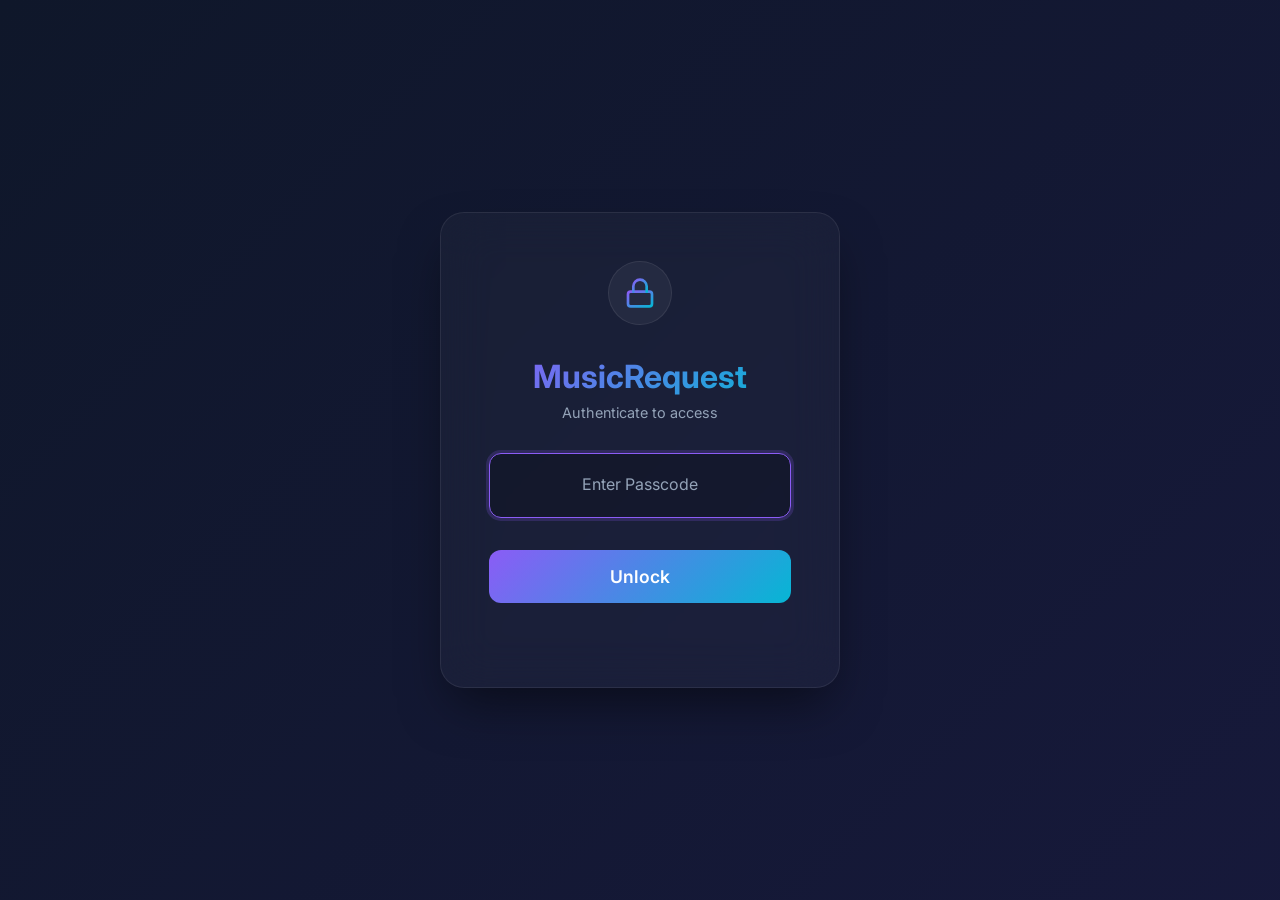
==== app/templates/login.html @ 550e18dd "making sure stuff actually got committed. gotta make sure I can revert if I need to." ====
<!DOCTYPE html>
<html lang="en">
<head>
    <meta charset="UTF-8">
    <meta name="viewport" content="width=device-width, initial-scale=1.0">
    <title>MusicRequest - Login</title>
    <link href="https://fonts.googleapis.com/css2?family=Inter:wght@400;500;600;700&family=JetBrains+Mono&display=swap" rel="stylesheet">
    <style>
        :root {
            --bg-dark: #09090b;
            --gradient-bg: linear-gradient(135deg, #0f172a 0%, #1e1b4b 100%);
            --glass-bg: rgba(255, 255, 255, 0.03);
            --glass-border: rgba(255, 255, 255, 0.08);
            --text-main: #f8fafc;
            --text-muted: #94a3b8;
            --accent-start: #8b5cf6;
            --accent-end: #06b6d4;
            --error: #ef4444;
        }

        * {
            box-sizing: border-box;
            margin: 0;
            padding: 0;
        }

        body {
            font-family: 'Inter', sans-serif;
            background: var(--gradient-bg);
            background-size: 200% 200%;
            animation: gradientMove 15s ease infinite;
            color: var(--text-main);
            min-height: 100vh;
            display: flex;
            align-items: center;
            justify-content: center;
            overflow: hidden;
        }

        @keyframes gradientMove {
            0% { background-position: 0% 50%; }
            50% { background-position: 100% 50%; }
            100% { background-position: 0% 50%; }
        }

        .login-card {
            background: var(--glass-bg);
            backdrop-filter: blur(24px);
            -webkit-backdrop-filter: blur(24px);
            border: 1px solid var(--glass-border);
            border-radius: 24px;
            padding: 3rem;
            width: 100%;
            max-width: 400px;
            text-align: center;
            box-shadow: 0 25px 50px -12px rgba(0, 0, 0, 0.5);
            transition: transform 0.3s ease;
        }

        .app-title {
            font-size: 2rem;
            font-weight: 700;
            margin-bottom: 0.5rem;
            background: linear-gradient(135deg, var(--accent-start), var(--accent-end));
            -webkit-background-clip: text;
            -webkit-text-fill-color: transparent;
            background-clip: text;
        }

        .icon-container {
            margin: 0 auto 2rem;
            width: 64px;
            height: 64px;
            border-radius: 50%;
            background: rgba(255,255,255,0.05);
            display: flex;
            align-items: center;
            justify-content: center;
            border: 1px solid var(--glass-border);
        }

        .icon-container svg {
            width: 32px;
            height: 32px;
            stroke: url(#accent-grad);
        }

        .input-group {
            margin-bottom: 2rem;
            position: relative;
        }

        .passcode-input {
            width: 100%;
            background: rgba(0, 0, 0, 0.2);
            border: 1px solid var(--glass-border);
            border-radius: 12px;
            padding: 1rem;
            font-size: 1.5rem;
            font-family: 'JetBrains Mono', monospace;
            color: var(--text-main);
            text-align: center;
            letter-spacing: 0.5rem;
            outline: none;
            transition: all 0.3s ease;
        }

        .passcode-input:focus {
            border-color: var(--accent-start);
            box-shadow: 0 0 0 3px rgba(139, 92, 246, 0.2);
        }

        .passcode-input::placeholder {
            color: var(--text-muted);
            letter-spacing: normal;
            font-size: 1rem;
            font-family: 'Inter', sans-serif;
            transform: translateY(-4px);
            display: inline-block;
        }

        .btn-submit {
            width: 100%;
            padding: 1rem;
            border: none;
            border-radius: 12px;
            background: linear-gradient(135deg, var(--accent-start), var(--accent-end));
            color: white;
            font-size: 1.1rem;
            font-weight: 600;
            cursor: pointer;
            transition: opacity 0.3s, transform 0.1s;
            font-family: 'Inter', sans-serif;
        }

        .btn-submit:hover {
            opacity: 0.9;
        }

        .btn-submit:active {
            transform: scale(0.98);
        }

        .error-message {
            color: var(--error);
            font-size: 0.9rem;
            margin-top: 1rem;
            min-height: 20px;
            opacity: 0;
            transition: opacity 0.3s;
        }

        .shake {
            animation: shake 0.4s cubic-bezier(0.36, 0.07, 0.19, 0.97) both;
        }

        @keyframes shake {
            10%, 90% { transform: translate3d(-1px, 0, 0); }
            20%, 80% { transform: translate3d(2px, 0, 0); }
            30%, 50%, 70% { transform: translate3d(-4px, 0, 0); }
            40%, 60% { transform: translate3d(4px, 0, 0); }
        }
    </style>
</head>
<body>

    <svg width="0" height="0">
        <defs>
            <linearGradient id="accent-grad" x1="0%" y1="0%" x2="100%" y2="100%">
                <stop offset="0%" stop-color="#8b5cf6" />
                <stop offset="100%" stop-color="#06b6d4" />
            </linearGradient>
        </defs>
    </svg>

    <div class="login-card" id="login-card">
        <div class="icon-container">
            <svg viewBox="0 0 24 24" fill="none" stroke-width="2" stroke-linecap="round" stroke-linejoin="round">
                <rect x="3" y="11" width="18" height="11" rx="2" ry="2"></rect>
                <path d="M7 11V7a5 5 0 0 1 10 0v4"></path>
            </svg>
        </div>
        <h1 class="app-title">MusicRequest</h1>
        <p style="color: var(--text-muted); margin-bottom: 2rem; font-size: 0.9rem;">Authenticate to access</p>
        
        <form id="login-form">
            <div class="input-group">
                <input type="password" id="passcode-input" class="passcode-input" placeholder="Enter Passcode" autocomplete="off" autofocus>
            </div>
            <button type="submit" class="btn-submit">Unlock</button>
            <div id="error-message" class="error-message">Invalid passcode</div>
        </form>
    </div>

    <script>
        document.addEventListener('DOMContentLoaded', () => {
            const form = document.getElementById('login-form');
            const input = document.getElementById('passcode-input');
            const errorMessage = document.getElementById('error-message');
            const card = document.getElementById('login-card');

            form.addEventListener('submit', async (e) => {
                e.preventDefault();
                const passcode = input.value;
                if (!passcode) return;

                try {
                    const response = await fetch('/api/auth', {
                        method: 'POST',
                        headers: {
                            'Content-Type': 'application/json'
                        },
                        body: JSON.stringify({ passcode })
                    });

                    if (response.ok) {
                        window.location.reload();
                    } else {
                        showError();
                    }
                } catch (err) {
                    showError();
                }
            });

            function showError() {
                errorMessage.style.opacity = '1';
                card.classList.remove('shake');
                void card.offsetWidth; // trigger reflow
                card.classList.add('shake');
                input.value = '';
                input.focus();
                
                setTimeout(() => {
                    card.classList.remove('shake');
                }, 400);
            }

            input.addEventListener('input', () => {
                errorMessage.style.opacity = '0';
            });
        });
    </script>
</body>
</html>
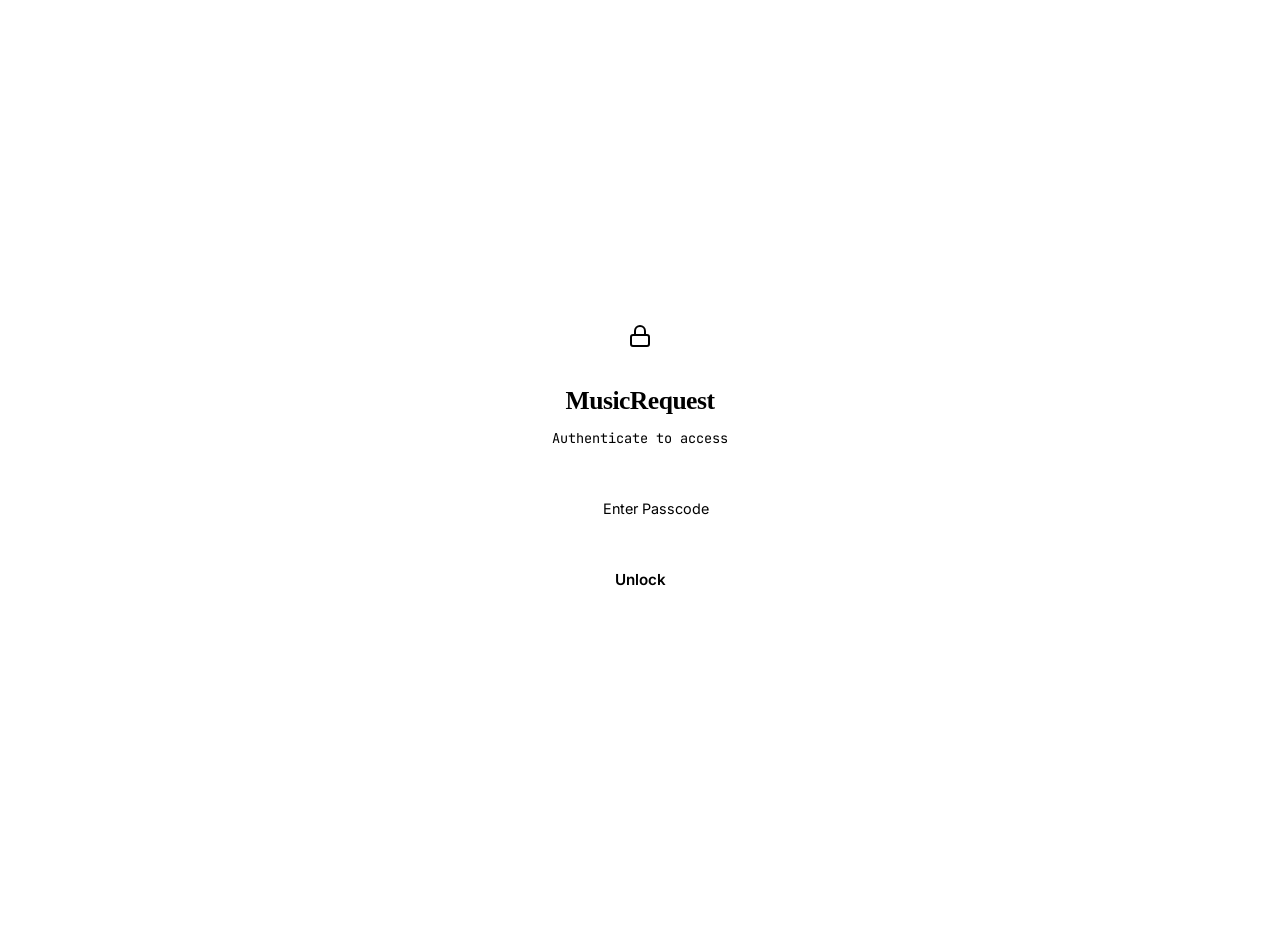
==== commit 2753fa33: "feat: added youtube downloading, changed design language, added favicon" ====
--- a/app/templates/login.html
+++ b/app/templates/login.html
@@ -5,149 +5,139 @@
     <meta name="viewport" content="width=device-width, initial-scale=1.0">
     <title>MusicRequest - Login</title>
     <link href="https://fonts.googleapis.com/css2?family=Inter:wght@400;500;600;700&family=JetBrains+Mono&display=swap" rel="stylesheet">
+    <link rel="stylesheet" href="/static/css/style.css">
+    <link rel="icon" type="image/svg+xml" href="/static/favicon.svg">
+    <link rel="alternate icon" type="image/png" href="/static/favicon-32.png">
+    <link rel="shortcut icon" href="/static/favicon.ico">
     <style>
-        :root {
-            --bg-dark: #09090b;
-            --gradient-bg: linear-gradient(135deg, #0f172a 0%, #1e1b4b 100%);
-            --glass-bg: rgba(255, 255, 255, 0.03);
-            --glass-border: rgba(255, 255, 255, 0.08);
-            --text-main: #f8fafc;
-            --text-muted: #94a3b8;
-            --accent-start: #8b5cf6;
-            --accent-end: #06b6d4;
-            --error: #ef4444;
-        }
-
-        * {
-            box-sizing: border-box;
-            margin: 0;
-            padding: 0;
-        }
-
         body {
-            font-family: 'Inter', sans-serif;
-            background: var(--gradient-bg);
-            background-size: 200% 200%;
-            animation: gradientMove 15s ease infinite;
-            color: var(--text-main);
-            min-height: 100vh;
             display: flex;
             align-items: center;
             justify-content: center;
+            min-height: 100vh;
+            background-color: var(--bg-primary);
+            color: var(--text-primary);
             overflow: hidden;
-        }
-
-        @keyframes gradientMove {
-            0% { background-position: 0% 50%; }
-            50% { background-position: 100% 50%; }
-            100% { background-position: 0% 50%; }
+            margin: 0;
+            padding: 1.5rem;
         }
 
         .login-card {
-            background: var(--glass-bg);
-            backdrop-filter: blur(24px);
-            -webkit-backdrop-filter: blur(24px);
-            border: 1px solid var(--glass-border);
-            border-radius: 24px;
-            padding: 3rem;
+            background: var(--bg-secondary);
+            border: 1px solid var(--border);
+            border-radius: var(--radius-lg);
+            padding: 2.5rem 2rem;
             width: 100%;
-            max-width: 400px;
+            max-width: 380px;
             text-align: center;
-            box-shadow: 0 25px 50px -12px rgba(0, 0, 0, 0.5);
-            transition: transform 0.3s ease;
-        }
-
-        .app-title {
-            font-size: 2rem;
-            font-weight: 700;
-            margin-bottom: 0.5rem;
-            background: linear-gradient(135deg, var(--accent-start), var(--accent-end));
-            -webkit-background-clip: text;
-            -webkit-text-fill-color: transparent;
-            background-clip: text;
+            box-shadow: var(--shadow-hover);
+            animation: cardFadeIn 0.35s cubic-bezier(0.16, 1, 0.3, 1);
+        }
+
+        @keyframes cardFadeIn {
+            from { opacity: 0; transform: translateY(12px) scale(0.98); }
+            to { opacity: 1; transform: translateY(0) scale(1); }
         }
 
         .icon-container {
-            margin: 0 auto 2rem;
-            width: 64px;
-            height: 64px;
-            border-radius: 50%;
-            background: rgba(255,255,255,0.05);
+            margin: 0 auto 1.5rem;
+            width: 52px;
+            height: 52px;
+            border-radius: var(--radius-md);
+            background: var(--bg-tertiary);
+            border: 1px solid var(--border);
             display: flex;
             align-items: center;
             justify-content: center;
-            border: 1px solid var(--glass-border);
+            color: var(--text-primary);
+            transition: var(--transition);
         }
 
         .icon-container svg {
-            width: 32px;
-            height: 32px;
-            stroke: url(#accent-grad);
+            width: 24px;
+            height: 24px;
+            stroke: currentColor;
+        }
+
+        .app-title {
+            font-size: 1.6rem;
+            font-weight: 700;
+            color: var(--text-primary);
+            margin-bottom: 0.25rem;
+            letter-spacing: -0.02em;
+        }
+
+        .app-subtitle {
+            color: var(--text-muted);
+            margin-bottom: 2rem;
+            font-size: 0.85rem;
+            font-family: 'JetBrains Mono', monospace;
         }
 
         .input-group {
-            margin-bottom: 2rem;
+            margin-bottom: 1.25rem;
             position: relative;
         }
 
         .passcode-input {
             width: 100%;
-            background: rgba(0, 0, 0, 0.2);
-            border: 1px solid var(--glass-border);
-            border-radius: 12px;
-            padding: 1rem;
-            font-size: 1.5rem;
+            background: var(--bg-tertiary);
+            border: 1px solid var(--border);
+            border-radius: var(--radius-md);
+            padding: 0.85rem 1rem;
+            font-size: 1.4rem;
             font-family: 'JetBrains Mono', monospace;
-            color: var(--text-main);
+            color: var(--text-primary);
             text-align: center;
-            letter-spacing: 0.5rem;
+            letter-spacing: 0.45rem;
             outline: none;
-            transition: all 0.3s ease;
+            transition: var(--transition);
         }
 
         .passcode-input:focus {
-            border-color: var(--accent-start);
-            box-shadow: 0 0 0 3px rgba(139, 92, 246, 0.2);
+            border-color: var(--text-primary);
+            box-shadow: 0 0 0 2px rgba(255, 255, 255, 0.08);
         }
 
         .passcode-input::placeholder {
             color: var(--text-muted);
             letter-spacing: normal;
-            font-size: 1rem;
+            font-size: 0.9rem;
             font-family: 'Inter', sans-serif;
-            transform: translateY(-4px);
+            transform: translateY(-2px);
             display: inline-block;
         }
 
         .btn-submit {
             width: 100%;
-            padding: 1rem;
+            padding: 0.85rem;
             border: none;
-            border-radius: 12px;
-            background: linear-gradient(135deg, var(--accent-start), var(--accent-end));
-            color: white;
-            font-size: 1.1rem;
+            border-radius: var(--radius-md);
+            background: var(--accent);
+            color: var(--bg-primary);
+            font-size: 0.95rem;
             font-weight: 600;
             cursor: pointer;
-            transition: opacity 0.3s, transform 0.1s;
+            transition: var(--transition);
             font-family: 'Inter', sans-serif;
         }
 
         .btn-submit:hover {
-            opacity: 0.9;
+            background: var(--accent-hover);
         }
 
         .btn-submit:active {
-            transform: scale(0.98);
+            transform: scale(0.99);
         }
 
         .error-message {
             color: var(--error);
-            font-size: 0.9rem;
+            font-size: 0.85rem;
             margin-top: 1rem;
             min-height: 20px;
             opacity: 0;
-            transition: opacity 0.3s;
+            transition: opacity 0.2s ease;
+            font-family: 'Inter', sans-serif;
         }
 
         .shake {
@@ -163,15 +153,6 @@
     </style>
 </head>
 <body>
-
-    <svg width="0" height="0">
-        <defs>
-            <linearGradient id="accent-grad" x1="0%" y1="0%" x2="100%" y2="100%">
-                <stop offset="0%" stop-color="#8b5cf6" />
-                <stop offset="100%" stop-color="#06b6d4" />
-            </linearGradient>
-        </defs>
-    </svg>
 
     <div class="login-card" id="login-card">
         <div class="icon-container">
@@ -181,7 +162,7 @@
             </svg>
         </div>
         <h1 class="app-title">MusicRequest</h1>
-        <p style="color: var(--text-muted); margin-bottom: 2rem; font-size: 0.9rem;">Authenticate to access</p>
+        <p class="app-subtitle">Authenticate to access</p>
         
         <form id="login-form">
             <div class="input-group">
